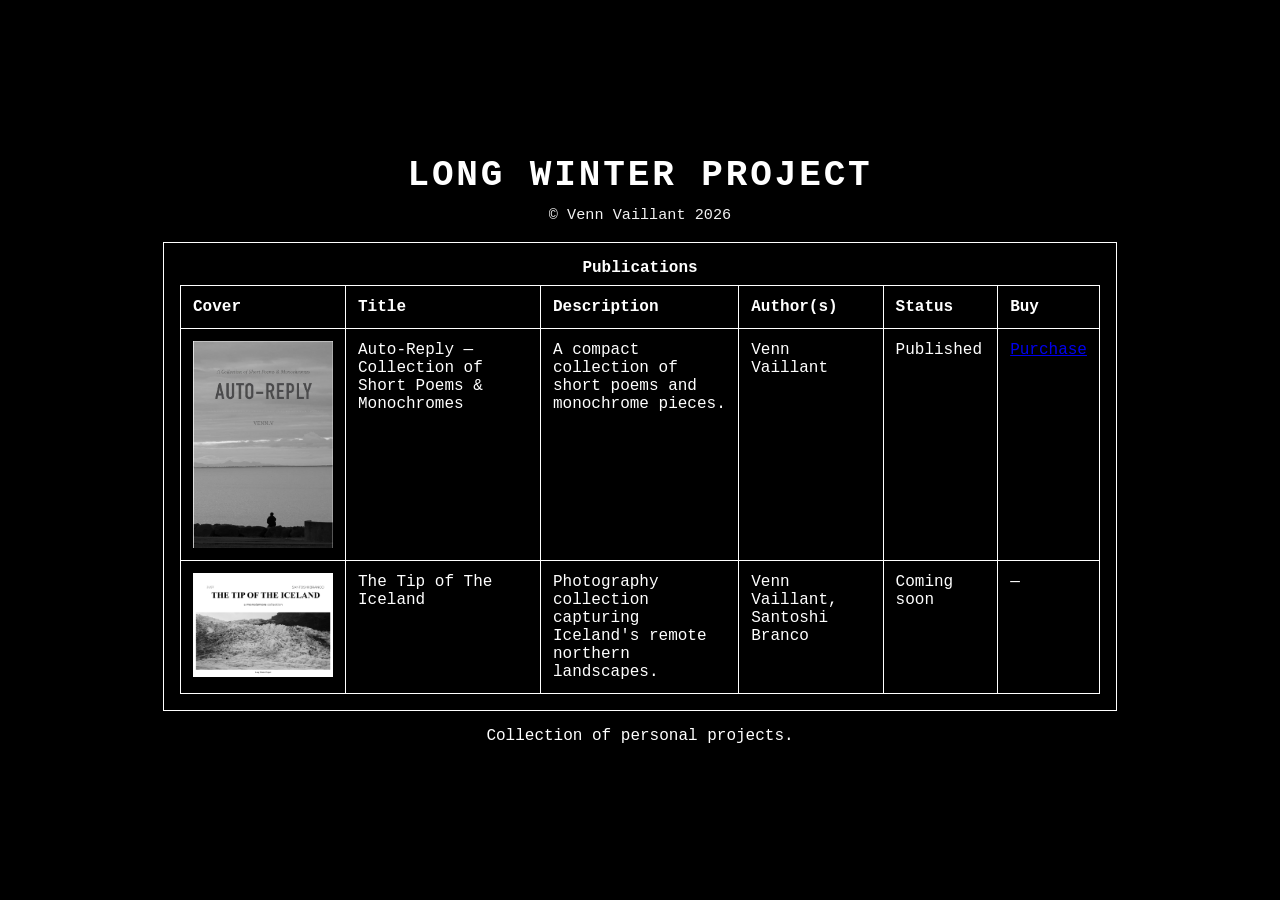
==== index.html @ d6ab8c64 "Deploy site: add site files and CNAME" ====
<!doctype html>
<html lang="en">
<head>
  <meta charset="utf-8">
  <meta name="viewport" content="width=device-width,initial-scale=1">
  <title>Long Winter Project</title>
  <link rel="stylesheet" href="style.css">
  </head>
<body>
  <main class="wrap">
    <h1>Long Winter Project</h1>
    <p class="owner">© Venn Vaillant 2026</p>

    <section class="card">
      <h2>Publications</h2>
      <p></p>
      <div class="books">
        <table id="books-table">
          <thead>
            <tr>
              <th>Cover</th>
              <th>Title</th>
              <th>Description</th>
              <th>Author(s)</th>
              <th>Status</th>
              <th>Buy</th>
            </tr>
          </thead>
          <tbody>
            <!-- Rows populated by script -->
          </tbody>
        </table>
      </div>
    </section>

    <footer>
      <div>Collection of personal projects.</div>
      <div class="copyright"></div>
    </footer>
  </main>
  <script>
    async function loadBooks(){
      try{
        const res = await fetch('data/books.json');
        const books = await res.json();
        books.sort((a,b)=> a.title.localeCompare(b.title));
        const tbody = document.querySelector('#books-table tbody');
        books.forEach(book=>{
          const tr = document.createElement('tr');

          const tdCover = document.createElement('td');
          if(book.thumbnail){
            const img = document.createElement('img');
            img.src = book.thumbnail;
            img.alt = book.title + ' cover';
            img.className = 'thumb';
            tdCover.appendChild(img);
          } else {
            tdCover.textContent = '';
          }

          const tdTitle = document.createElement('td');
          tdTitle.textContent = book.title + (book.subtitle ? ' — ' + book.subtitle : '');

          const tdDescription = document.createElement('td');
          tdDescription.textContent = book.description || '';
          tdDescription.className = 'desc';

          const tdAuthor = document.createElement('td');
          tdAuthor.textContent = book.author || '';

          const tdStatus = document.createElement('td');
          tdStatus.textContent = book.status === 'published' ? 'Published' : 'Coming soon';

          const tdBuy = document.createElement('td');
          if(book.purchase_url){
            const a = document.createElement('a');
            a.href = book.purchase_url;
            a.textContent = 'Purchase';
            a.target = '_blank';
            tdBuy.appendChild(a);
          } else {
            tdBuy.textContent = '—';
          }

          tr.appendChild(tdCover);
          tr.appendChild(tdTitle);
          tr.appendChild(tdDescription);
          tr.appendChild(tdAuthor);
          tr.appendChild(tdStatus);
          tr.appendChild(tdBuy);

          tbody.appendChild(tr);
        });
      }catch(e){
        console.error('Failed to load books', e);
      }
    }
    loadBooks();
  </script>
</body>
</html>
---- style.css ----
:root{--bg:#000;--fg:#fff}
html,body{height:100%}
body{
  background:var(--bg);
  color:var(--fg);
  font-family: 'Courier New', Courier, monospace;
  margin:0;
  display:flex;
  align-items:center;
  justify-content:center;
  -webkit-font-smoothing:antialiased;
}
.wrap{
  max-width:960px;
  padding:4rem 2rem;
  text-align:center;
}
h1{
  font-size:2.25rem;
  letter-spacing:0.18rem;
  text-transform:uppercase;
  margin:0 0 0.5rem;
}
.owner{margin:0 0 1rem;opacity:0.95}
.card{display:inline-block;padding:1rem;border:1px solid var(--fg);margin-bottom:1rem}
h2{margin:0 0 .5rem;font-size:1rem}
p{margin:0;font-size:0.95rem;line-height:1.5}

/* Books table */
#books-table{margin:0 auto;border-collapse:collapse;width:100%;max-width:920px;font-size:1rem}
#books-table th,#books-table td{border:1px solid var(--fg);padding:.75rem;text-align:left}
.thumb{width:140px;height:auto;display:block}
#books-table td{vertical-align:top}
.desc{max-width:520px;white-space:normal;word-break:break-word}
#books-table thead th{font-weight:700}
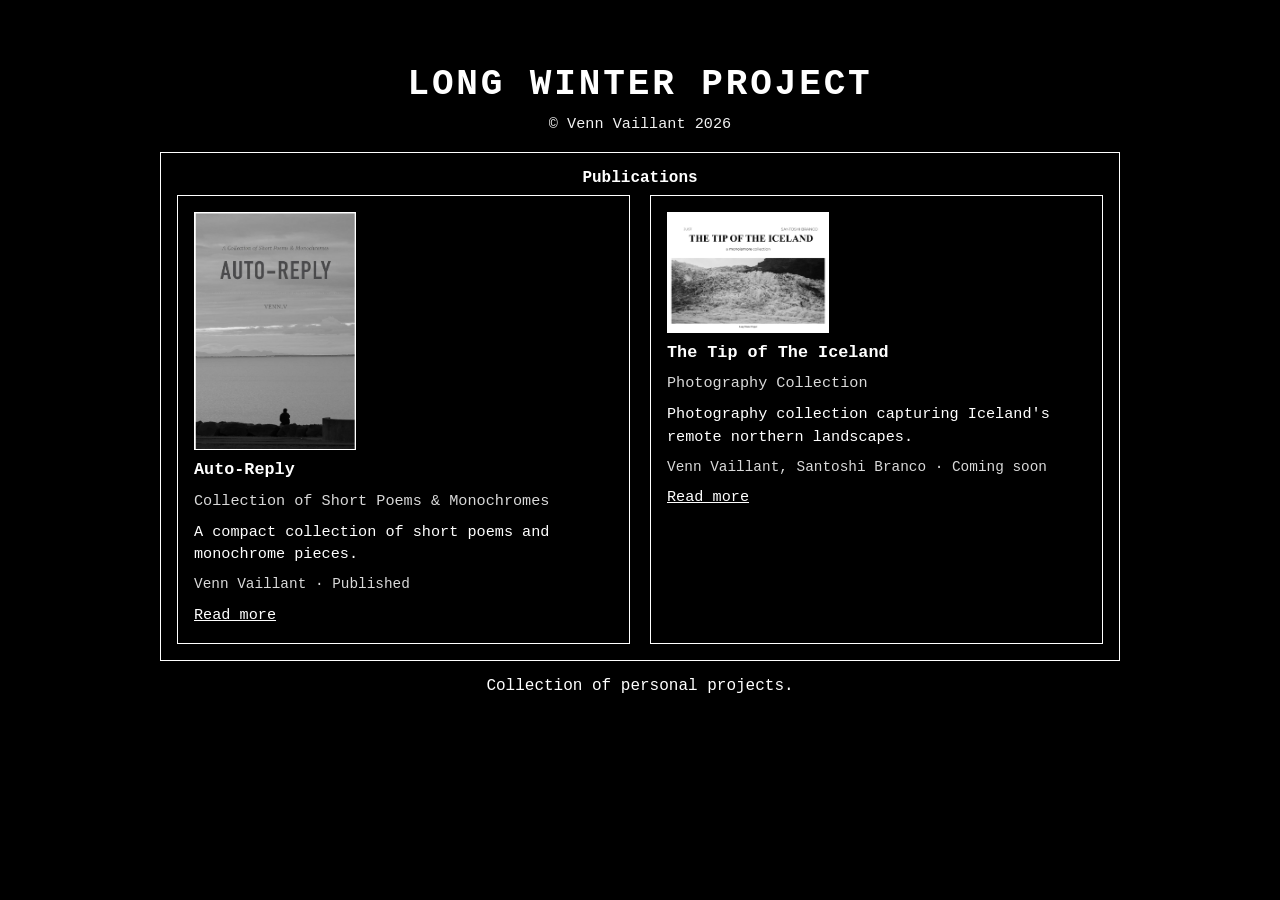
==== commit bf38a309: "Add responsive book detail pages and update publication layout" ====
--- a/index.html
+++ b/index.html
@@ -5,7 +5,7 @@
   <meta name="viewport" content="width=device-width,initial-scale=1">
   <title>Long Winter Project</title>
   <link rel="stylesheet" href="style.css">
-  </head>
+</head>
 <body>
   <main class="wrap">
     <h1>Long Winter Project</h1>
@@ -13,23 +13,28 @@
 
     <section class="card">
       <h2>Publications</h2>
-      <p></p>
-      <div class="books">
-        <table id="books-table">
-          <thead>
-            <tr>
-              <th>Cover</th>
-              <th>Title</th>
-              <th>Description</th>
-              <th>Author(s)</th>
-              <th>Status</th>
-              <th>Buy</th>
-            </tr>
-          </thead>
-          <tbody>
-            <!-- Rows populated by script -->
-          </tbody>
-        </table>
+      <div class="books-grid">
+        <article class="book-preview">
+          <a class="cover-link" href="books/auto-reply.html" aria-label="Open Auto-Reply page">
+            <img src="assets/covers/autoreply-book-cover.png" alt="Auto-Reply cover" class="thumb">
+          </a>
+          <h3>Auto-Reply</h3>
+          <p class="subtitle">Collection of Short Poems & Monochromes</p>
+          <p class="desc">A compact collection of short poems and monochrome pieces.</p>
+          <p class="meta">Venn Vaillant · Published</p>
+          <p><a href="books/auto-reply.html">Read more</a></p>
+        </article>
+
+        <article class="book-preview">
+          <a class="cover-link" href="books/the-tip-of-the-iceland.html" aria-label="Open The Tip of The Iceland page">
+            <img src="assets/covers/ttoti-book-cover.png" alt="The Tip of The Iceland cover" class="thumb">
+          </a>
+          <h3>The Tip of The Iceland</h3>
+          <p class="subtitle">Photography Collection</p>
+          <p class="desc">Photography collection capturing Iceland's remote northern landscapes.</p>
+          <p class="meta">Venn Vaillant, Santoshi Branco · Coming soon</p>
+          <p><a href="books/the-tip-of-the-iceland.html">Read more</a></p>
+        </article>
       </div>
     </section>
 
@@ -38,65 +43,5 @@
       <div class="copyright"></div>
     </footer>
   </main>
-  <script>
-    async function loadBooks(){
-      try{
-        const res = await fetch('data/books.json');
-        const books = await res.json();
-        books.sort((a,b)=> a.title.localeCompare(b.title));
-        const tbody = document.querySelector('#books-table tbody');
-        books.forEach(book=>{
-          const tr = document.createElement('tr');
-
-          const tdCover = document.createElement('td');
-          if(book.thumbnail){
-            const img = document.createElement('img');
-            img.src = book.thumbnail;
-            img.alt = book.title + ' cover';
-            img.className = 'thumb';
-            tdCover.appendChild(img);
-          } else {
-            tdCover.textContent = '';
-          }
-
-          const tdTitle = document.createElement('td');
-          tdTitle.textContent = book.title + (book.subtitle ? ' — ' + book.subtitle : '');
-
-          const tdDescription = document.createElement('td');
-          tdDescription.textContent = book.description || '';
-          tdDescription.className = 'desc';
-
-          const tdAuthor = document.createElement('td');
-          tdAuthor.textContent = book.author || '';
-
-          const tdStatus = document.createElement('td');
-          tdStatus.textContent = book.status === 'published' ? 'Published' : 'Coming soon';
-
-          const tdBuy = document.createElement('td');
-          if(book.purchase_url){
-            const a = document.createElement('a');
-            a.href = book.purchase_url;
-            a.textContent = 'Purchase';
-            a.target = '_blank';
-            tdBuy.appendChild(a);
-          } else {
-            tdBuy.textContent = '—';
-          }
-
-          tr.appendChild(tdCover);
-          tr.appendChild(tdTitle);
-          tr.appendChild(tdDescription);
-          tr.appendChild(tdAuthor);
-          tr.appendChild(tdStatus);
-          tr.appendChild(tdBuy);
-
-          tbody.appendChild(tr);
-        });
-      }catch(e){
-        console.error('Failed to load books', e);
-      }
-    }
-    loadBooks();
-  </script>
 </body>
 </html>
--- a/style.css
+++ b/style.css
@@ -5,15 +5,14 @@
   color:var(--fg);
   font-family: 'Courier New', Courier, monospace;
   margin:0;
-  display:flex;
-  align-items:center;
-  justify-content:center;
+  min-height:100vh;
   -webkit-font-smoothing:antialiased;
 }
 .wrap{
   max-width:960px;
   padding:4rem 2rem;
   text-align:center;
+  margin:0 auto;
 }
 h1{
   font-size:2.25rem;
@@ -26,11 +25,46 @@
 h2{margin:0 0 .5rem;font-size:1rem}
 p{margin:0;font-size:0.95rem;line-height:1.5}
 
-/* Books table */
-#books-table{margin:0 auto;border-collapse:collapse;width:100%;max-width:920px;font-size:1rem}
-#books-table th,#books-table td{border:1px solid var(--fg);padding:.75rem;text-align:left}
-.thumb{width:140px;height:auto;display:block}
-#books-table td{vertical-align:top}
-.desc{max-width:520px;white-space:normal;word-break:break-word}
-#books-table thead th{font-weight:700}
+/* Shared links */
+a{color:var(--fg)}
 
+/* Home book previews */
+.books-grid{
+  display:grid;
+  grid-template-columns:repeat(2,minmax(220px,1fr));
+  gap:1.25rem;
+  text-align:left;
+}
+.book-preview{
+  border:1px solid var(--fg);
+  padding:1rem;
+  display:flex;
+  flex-direction:column;
+  gap:0.5rem;
+}
+.cover-link{display:inline-block;align-self:flex-start}
+.thumb{width:160px;height:auto;display:block;border:1px solid var(--fg)}
+.book-preview h3{margin:0;font-size:1.05rem;line-height:1.4}
+.subtitle{opacity:.85}
+.meta{opacity:.85;font-size:.9rem}
+
+/* Book detail pages */
+.page-wrap{max-width:760px;padding:4rem 2rem;text-align:left;margin:0 auto}
+.book-article{border:1px solid var(--fg);padding:1.5rem}
+.book-header{display:flex;gap:1.5rem;align-items:flex-start;flex-wrap:wrap}
+.book-cover{width:190px;max-width:100%;height:auto;border:1px solid var(--fg)}
+.book-heading h1{margin:0;text-align:left}
+.book-heading .subtitle{margin:.25rem 0 0}
+.byline{margin:.5rem 0 0;opacity:.9}
+.back-link{display:inline-block;margin-top:1.5rem}
+.article-body{margin-top:1.25rem}
+.article-body p{margin:0 0 1rem}
+
+@media (max-width:760px){
+  .wrap{padding:2rem 1rem}
+  .page-wrap{padding:2rem 1rem}
+  .books-grid{grid-template-columns:1fr}
+  .thumb{width:140px}
+  .book-header{flex-direction:column}
+}
+
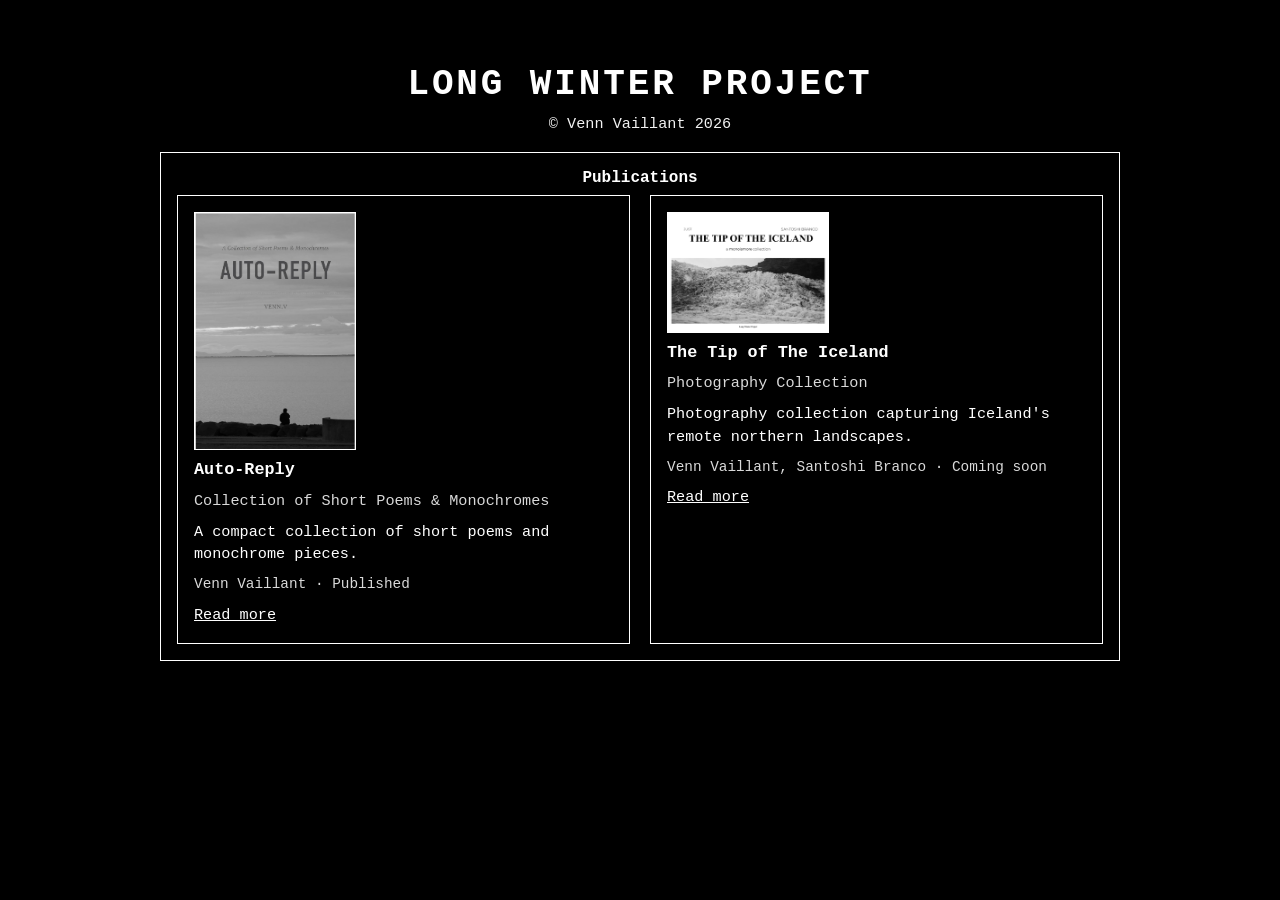
==== commit c205d098: "Remove footer project collection text" ====
--- a/index.html
+++ b/index.html
@@ -39,7 +39,6 @@
     </section>
 
     <footer>
-      <div>Collection of personal projects.</div>
       <div class="copyright"></div>
     </footer>
   </main>
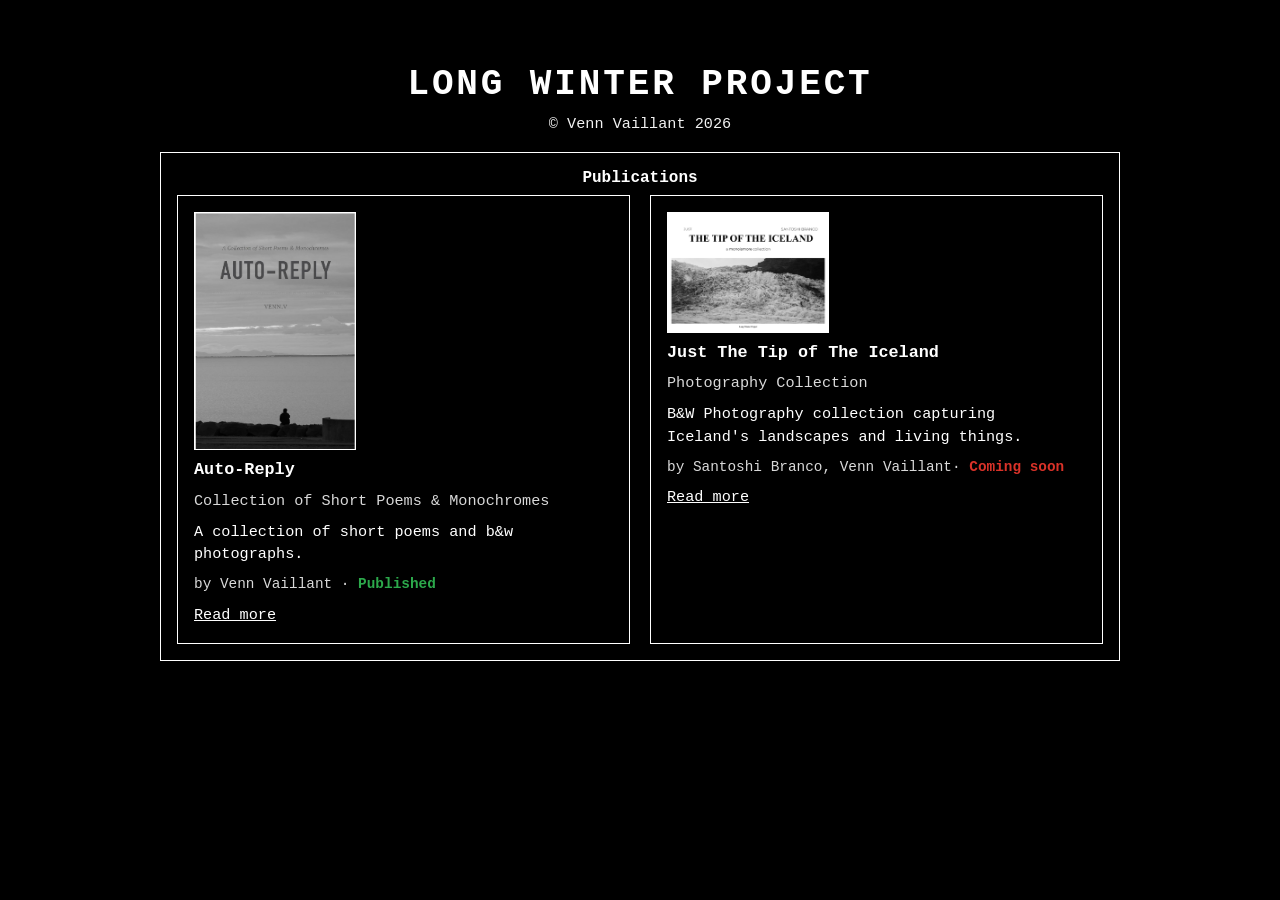
==== commit 9a03019a: "Style status labels and update book copy" ====
--- a/index.html
+++ b/index.html
@@ -20,8 +20,8 @@
           </a>
           <h3>Auto-Reply</h3>
           <p class="subtitle">Collection of Short Poems & Monochromes</p>
-          <p class="desc">A compact collection of short poems and monochrome pieces.</p>
-          <p class="meta">Venn Vaillant · Published</p>
+          <p class="desc">A collection of short poems and b&w photographs.</p>
+          <p class="meta">by Venn Vaillant · <span class="published">Published</span></p>
           <p><a href="books/auto-reply.html">Read more</a></p>
         </article>
 
@@ -29,10 +29,10 @@
           <a class="cover-link" href="books/the-tip-of-the-iceland.html" aria-label="Open The Tip of The Iceland page">
             <img src="assets/covers/ttoti-book-cover.png" alt="The Tip of The Iceland cover" class="thumb">
           </a>
-          <h3>The Tip of The Iceland</h3>
+          <h3>Just The Tip of The Iceland</h3>
           <p class="subtitle">Photography Collection</p>
-          <p class="desc">Photography collection capturing Iceland's remote northern landscapes.</p>
-          <p class="meta">Venn Vaillant, Santoshi Branco · Coming soon</p>
+          <p class="desc">B&W Photography collection capturing Iceland's landscapes and living things.</p>
+          <p class="meta">by Santoshi Branco, Venn Vaillant· <span class="coming-soon">Coming soon</span></p>
           <p><a href="books/the-tip-of-the-iceland.html">Read more</a></p>
         </article>
       </div>
--- a/style.css
+++ b/style.css
@@ -47,6 +47,8 @@
 .book-preview h3{margin:0;font-size:1.05rem;line-height:1.4}
 .subtitle{opacity:.85}
 .meta{opacity:.85;font-size:.9rem}
+.coming-soon{color:#ff3b30;font-weight:700;opacity:1}
+.published{color:#34c759;font-weight:700;opacity:1}
 
 /* Book detail pages */
 .page-wrap{max-width:760px;padding:4rem 2rem;text-align:left;margin:0 auto}
@@ -59,6 +61,9 @@
 .back-link{display:inline-block;margin-top:1.5rem}
 .article-body{margin-top:1.25rem}
 .article-body p{margin:0 0 1rem}
+.photographer-block{margin:0 0 1rem}
+.photographer-photo{width:120px;max-width:100%;height:auto;border:1px solid var(--fg);display:block}
+.photographer-block figcaption{margin-top:.5rem;opacity:.85;font-size:.9rem}
 
 @media (max-width:760px){
   .wrap{padding:2rem 1rem}
